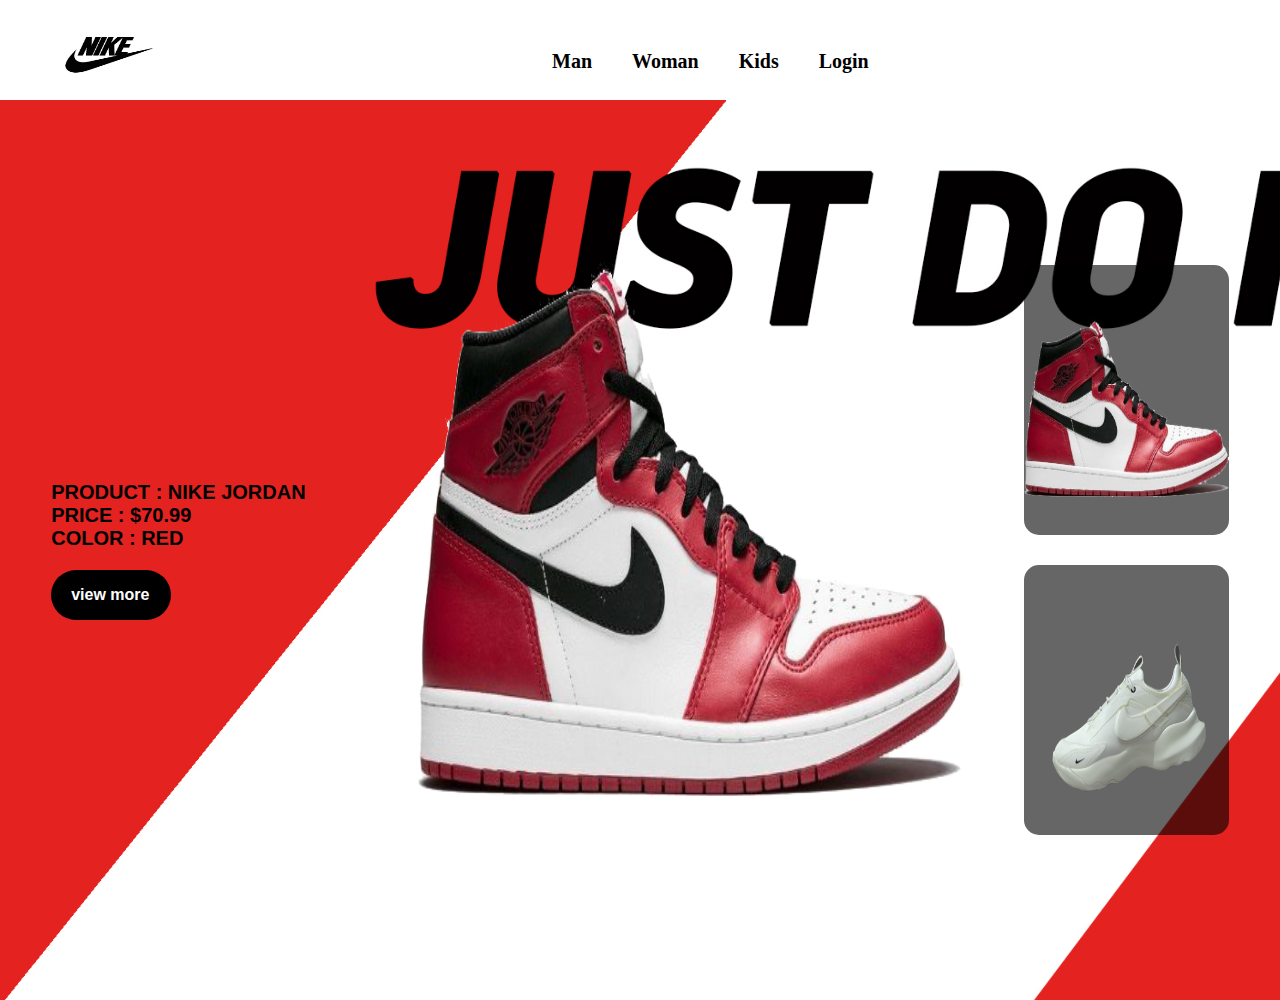
==== nike/index.html @ 4538f9ae "0522" ====
<!DOCTYPE html>
<html lang="ko">
<head>
    <meta charset="UTF-8">
    <meta name="viewport" content="width=device-width, initial-scale=1.0">
    <title>nike</title>
    <link rel="stylesheet" href="./css/style1.css">
  
   <script src="./js/jquery-3.7.1.js"></script>
</head>
<body>

        <header>
            <div class="hwrap">
                <div class="logo">
                    <a href="#">
                        <img src="./img/Nike - PEGATINAS.jpg">
                    </a>
                </div><!--logo-->
                <div class="allbutton">
                
                    <a href="#"><span></span></a> 
                    <a href="#"><span></span></a>
                    <a href="#"><span></span></a>
                </div><!--allbutton-->
                <ul class="gnb">
                    <a href="#"><li>Man</li></a>
                    <a href="#"><li>Woman</li></a>
                    <a href="#"><li>Kids</li></a>
                    <a href="#"><li>Login</li></a>
                </ul>

            </div><!--hwrap-->
        </header><!--header-->
        
        <div class="wrap">
      
            <div class="main">
                <div class="text">
                <p class="product">                  
                      PRODUCT : NIKE JORDAN<br>
                      PRICE : $70.99<br>
                      COLOR : RED             
                </p>
                <div class="viewbox">
                <div class="view red" >
                    <a href="./sub1/index.html" >view more</a></div>
                   <div class="view white">
                    <a href="./sub2/index.html">view more</a></div> 
                </div>
                </div><!--text-->
                <div class="cimg">                  
                        <img src="./img/red.png" class="img1"> 
                        <img src="./img/white.png" class="img2">                  
                </div><!--cimg-->          

             
                    
                
            </div><!--main-->
      

        <div class="content">
          
 
            <div class="redshoes" class="on">
                <img src="./img/red.png" >
                <p class="b_notice">
                    PRODUCT : NIKE  JORDAN<br>
                    PRICE : $70.99<br>
                    COLOR :RED  
                </p>
            </div>
            <div class="blueshoes">
                <p class="g_notice">
                    PRODUCT : NIKE  JORDAN<br>
                    PRICE : $70.99<br>
                    COLOR :WHITE
                </p>
                <img src="./img/white.png">
                
            </div>
        </div><!--content-->
   
    </div><!--wrap-->
    <script>
        $(".content>div").on("click",function(){
            $(this).addClass("on").siblings().removeClass("on")
    
            let i=$(this).index(0)
            console.log(i)
         $(".cimg").children("img").eq(i).show()
        .siblings().hide()
        $("view red").children("a").hide()
      


        $(".viewbox").children(".view").eq(i).show()
        .siblings().hide()
        
        })


      
    
        



       
    </script>
</body>
</html>
---- nike/css/style1.css ----
@charset "utf-8";
*{
    margin: 0;
    padding: 0;
}
a{
    text-decoration: none;
    color: inherit;
}
ul{
    list-style: none;
}
/*************mobile***************/

header{
    width: 100%;
    height: 70px;

}

.hwrap{
    width: 100%;
    height: 100%;
    position: relative;
    z-index: 1;
}
.hwrap .logo{
    width:90px;
    height: 70px;
    position: absolute;
    left: 5%;
    top:2%;
}
.hwrap .logo img{
    width:90px;
    height: 70px;
   
}
.hwrap .allbutton{
    width: 50px;
    height: 30px;
    position: absolute;
    right: 10px;
    top: 25px;

}
.hwrap .allbutton span{
    background-color: black;
    display: block;
    width: 50px;
    height: 3px;
    margin-bottom: 5px;
   
  
    
}
.gnb{
    display: none;
}
.wrap{
    width: 100%;
    height: 100;


}
.main{
    width: 100%;
    height: 100%;
    display: flex;
    flex-direction: row-reverse;
 
    position: relative;
}
.text{

    
    width: 40vw;
    
    display: flex;
    flex-direction: column;
    justify-content: center;
    padding-left: 5%;
    box-sizing: border-box;


    font-weight: bold;
    font-size: 20px;
    font-family: "Inter", sans-serif;
}
.view{
    width: 120px;
    height:50px;
    background-color: #000;
    border-radius: 30px;
    margin-top: 20px;
 
   
}
.red{
    color: #fff;
}
.view a{
    font-size: 16px;
    width: 120px;
    height:50px;
   line-height: 50px;
    margin-left: 20px;
}
.white{
    width: 120px;
    height:50px;
    background-color: #eee8cc;
    border-radius: 30px;
    margin-top: 20px;
    display: none;
   
   
}
.white>a{
    color: #000;
}
.cimg{
  width: 60vw;
  height: 45vh;
  background-color: transparent;
}
.cimg img{
    width: 90%;
    height: 100%;
   
}
.img2{
    display: none;
}
.content{
    width: 100%;
    height: 100%;
    background-image: url(../img/ddddredbgc.svg);
    background-repeat: no-repeat;
    background-size:cover;
    background-position: right top;
   
 

    
}
.redshoes{
    width: 100%;
    height:100%;
    display: flex;
    justify-content: space-between;
    align-items: center;
  
 padding: 5%;
 box-sizing: border-box;
  font-weight: bold;
  font-size: 16px;
  font-family: "Inter", sans-serif;
   

}
.redshoes>img{
    width: 50%;
    height:70%;
    border-radius: 15px;
    background-color: rgba(0, 0, 0, 0.6);
}

.blueshoes{
  
    width:100%;
    height: 100%;
    display: flex;
    justify-content: space-between;
    align-items: center;
    padding: 5%;
    box-sizing: border-box;

    font-weight: bold;
    font-size: 16px;
    font-family: "Inter", sans-serif;

}

.blueshoes>img{
    width: 50%;
    height: 100%;
    border-radius: 15px;
 
    background-color: rgba(0, 0, 0, 0.6);
   

}
/*******************pc*********************/
@media all and (min-width:1200px){

header{
    width: 100%;
    height: 100px;
    position: relative;
   
}
.hwrap{
    width: 100%;
    height: 100%;
  
}
.hwrap .logo{
    top: 20px;
}
.allbutton{
    display: none;
}
.gnb{
    display: flex;
     width: 400px;
     height:20px;
     position: absolute;
     left:40%;
     top: 50%;

     
    
     
    }
    .hwrap .gnb li{
     
      margin-left:40px;
      font-size: 20px;
      font-weight:bold;
     }
     .wrap{
        width: 100%;
        height:100vh;
       
        display: flex;
        background-image: url(../img/PC\ BGC.jpg);
        background-repeat: no-repeat;
        background-size: cover; 
         background-position: left top;
     }
.main{
    width: 80%;
    height: 100%;
    flex-direction: row;

   
}
.view {
    width: 120px;
    height:50px;
    background-color: #000;
    border-radius: 30px;
    margin-top: 20px;
 
 
   
}
.red{
    color: #fff;
}
.white{
    width: 120px;
    height:50px;
    background-color: #eee8cc;
    border-radius: 30px;
    margin-top: 20px;
    display: none;
   
   
}
.white>a{
    color: #000;
}



.cimg{
    width: 60vw;
    height: 90vh;
}
.cimg .img2{

    
}

.content{
 width: 20%;
 height: 100%;
    display: flex;
    flex-direction: column;
    justify-content: center;
 
 background-image: none;
 
}
.content p{
 display: none;
}
 .redshoes{
   width: 80%;
   height: 30vh;
   border-radius: 15px;
   padding: 0;
   flex-direction: column;
   justify-content: center;



   
}
.redshoes>img{width: 100%;
    height: 30vh;
}
 .blueshoes{
    width:  80%;
    height: 30vh;
    border-radius: 15px;
    padding: 0;
    margin-top: 30px;

 
}
 .blueshoes>img{
    width: 100%;
    height: 30vh;
}
.content>div.on{
    box-shadow: 5px 5px 6px rgba(0, 0, 0,0.5);
}

















}/***pc 끝***/
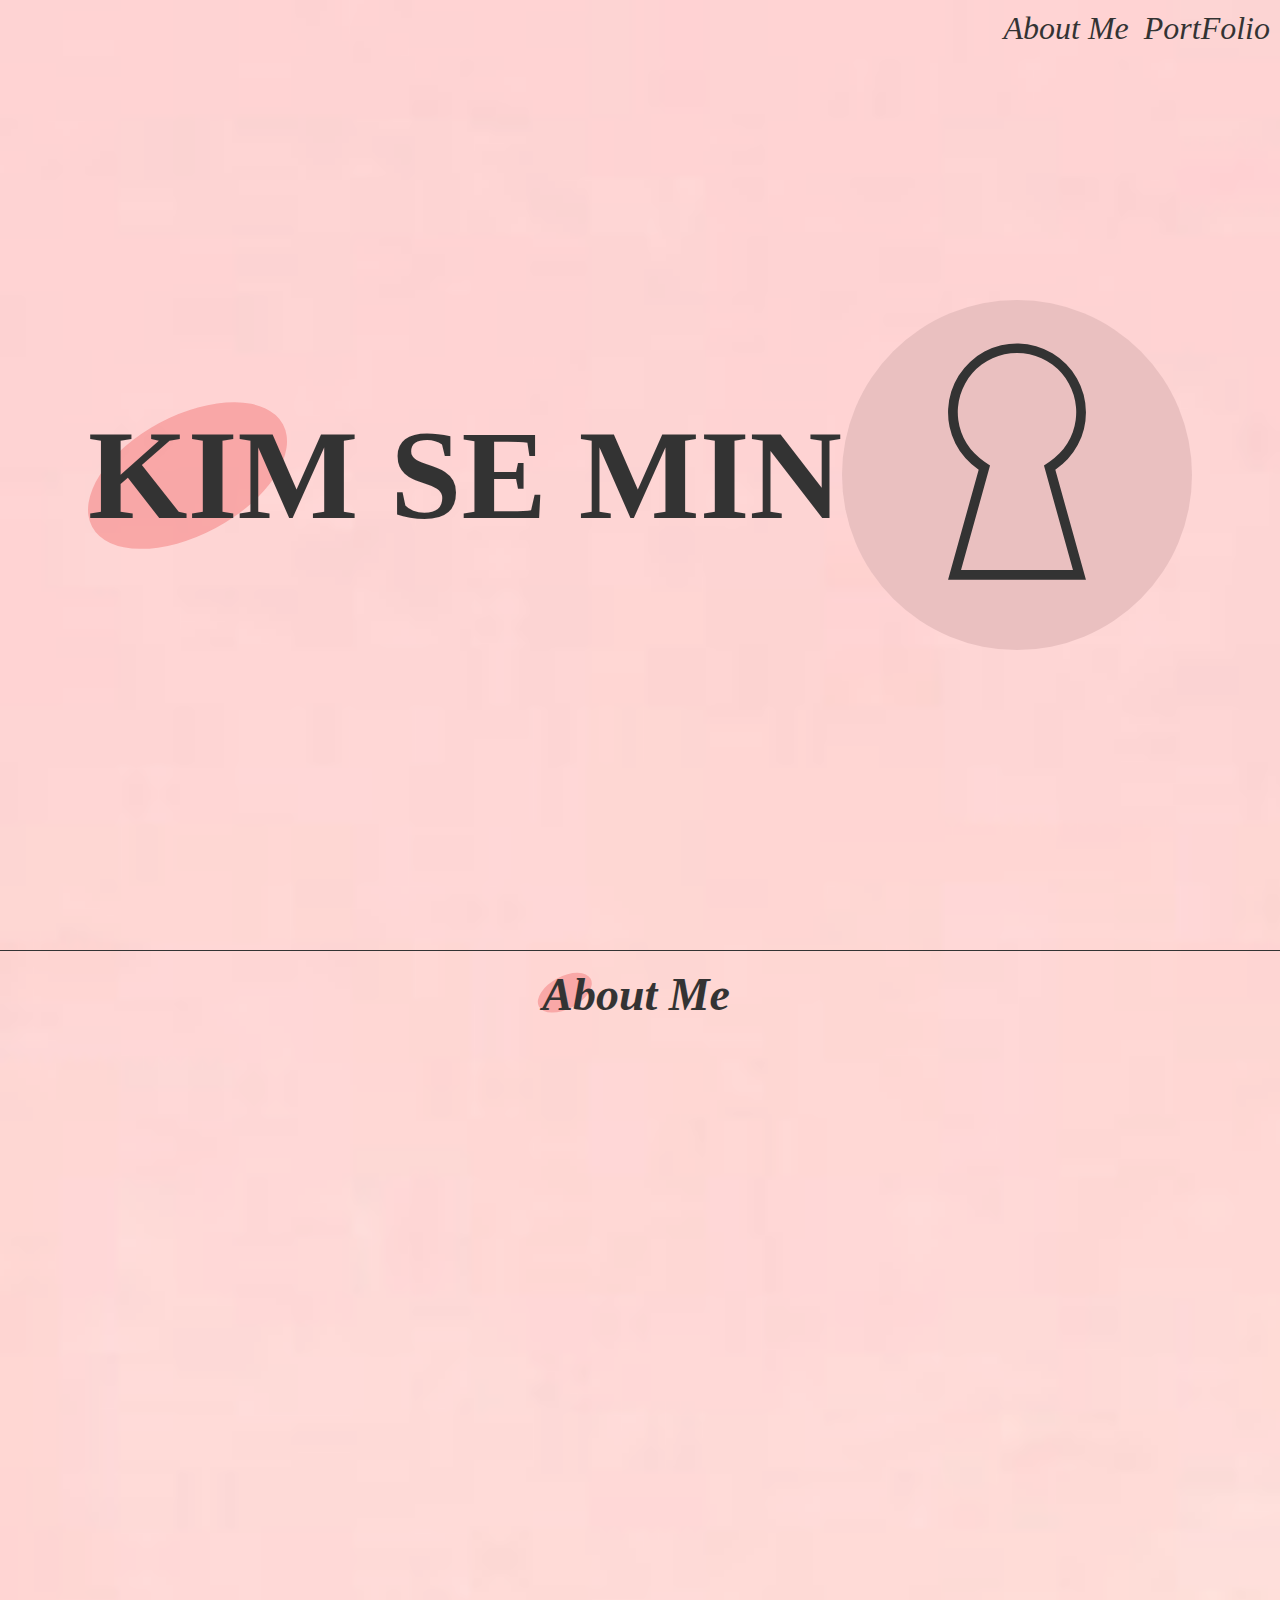
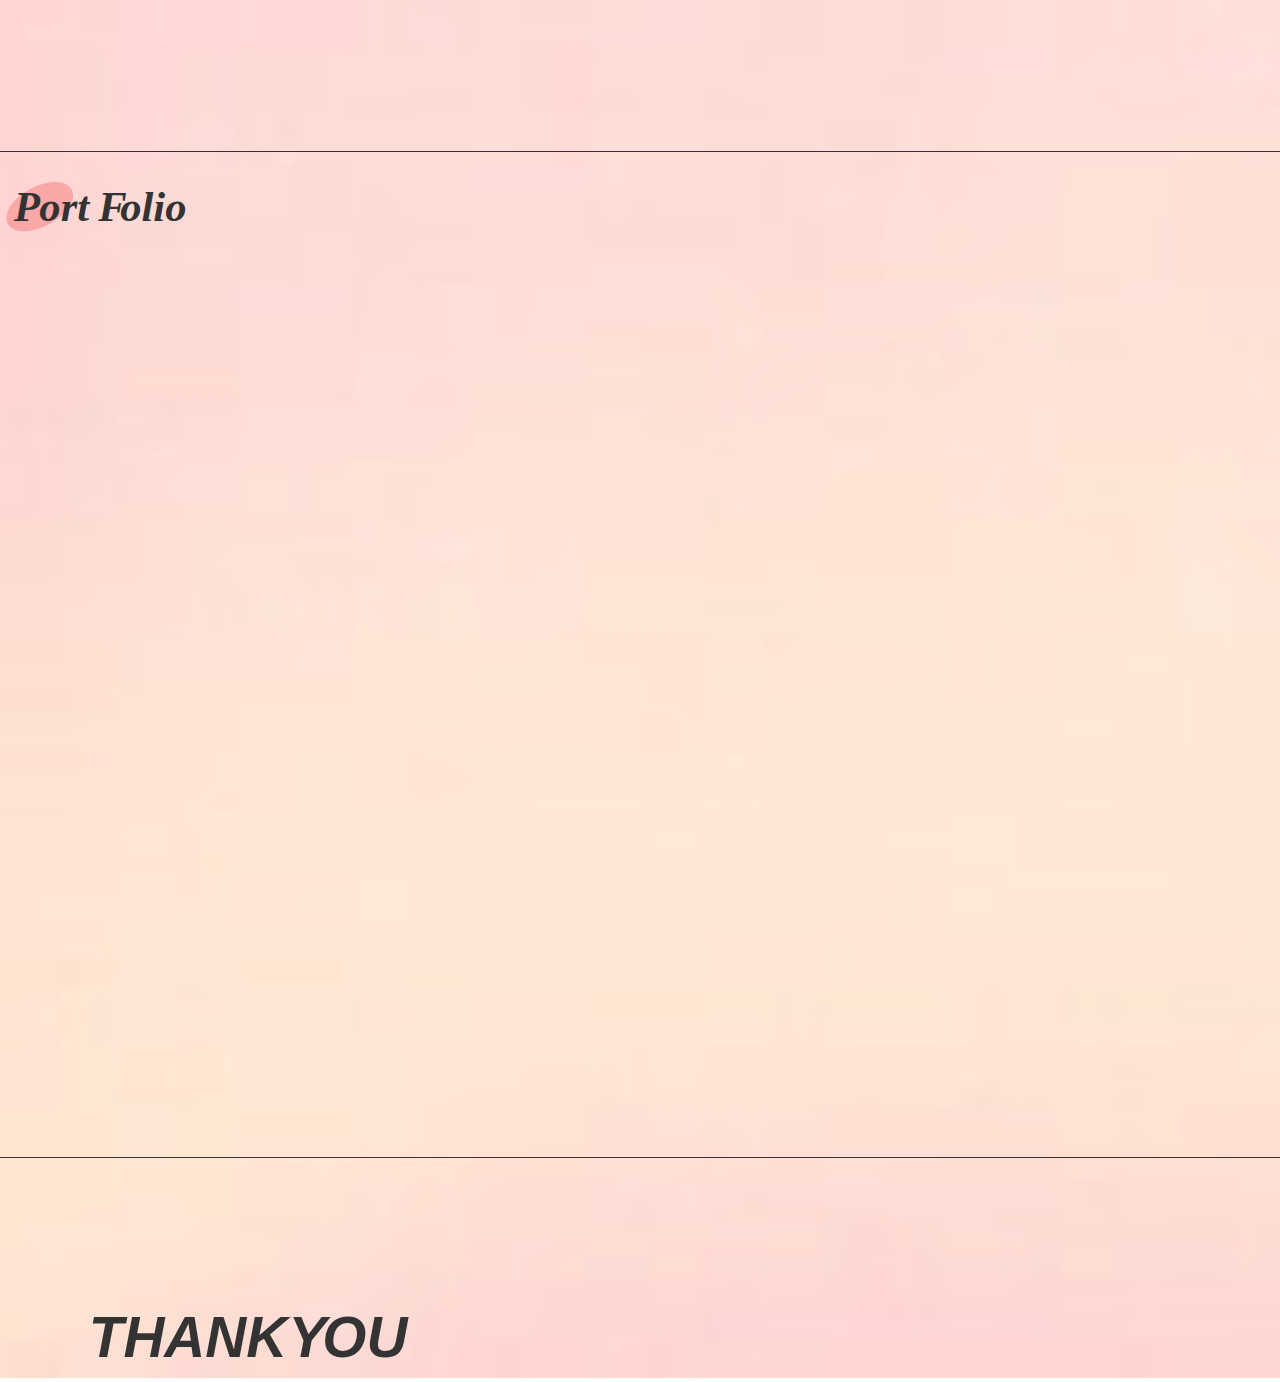
==== commit af04e3f3: "11" ====
--- a/nike/index.html
+++ b/nike/index.html
@@ -3,111 +3,169 @@
 <head>
     <meta charset="UTF-8">
     <meta name="viewport" content="width=device-width, initial-scale=1.0">
-    <title>nike</title>
-    <link rel="stylesheet" href="./css/style1.css">
-  
-   <script src="./js/jquery-3.7.1.js"></script>
+    <link rel="stylesheet" href="./css/style.css">
+    <link rel="stylesheet" href="./css/aos.css">
+    <title>김세민-포트폴리오</title>
+    <script src="./js/aos.js"></script>
 </head>
 <body>
+    <div id="wrap">
+        <div class="main">
+           <ul class="util">
+            <li><a href="#">About Me</li></a>
+            <li><a href="#">PortFolio</li></a>
+           </ul>
+           <div class="profile" >
+            <h1 class="name">KIM SE MIN</h1>
+            <figure class="eclipse">
+                <img src="./img/profile.svg">
+            </figure><!--eclipse-->
+           </div>
+        </div><!--main-->
+        
+        <div class="contents">
+            <div class="abouttit">
+            <img src="./img/aboutme.svg">
+        </div><!--abouttit-->
+        <div class="aboutsection">
+        <div class="cs">
+        <div class="consection"  >
+            <div class="contit"data-aos="fade-down" data-aos-duration="3000">
+                <img src="./img/contact.svg">
+            </div><!--contit-->
 
-        <header>
-            <div class="hwrap">
-                <div class="logo">
-                    <a href="#">
-                        <img src="./img/Nike - PEGATINAS.jpg">
-                    </a>
-                </div><!--logo-->
-                <div class="allbutton">
+            <div class="contact" data-aos="fade-down" data-aos-duration="3000" >
+
+                <p><span class="name2 ">김세민</span><span>1998.07.19</span></p>
+                         <p class="mail">tpals719@naver.com</p>
+        </div><!--contact-->
+    </div><!--consection-->
+        
+            <div class="sksection" data-aos="fade-down" data-aos-duration="2000">
+            <div class="skill">
+                <img src="./img/skill.svg">
+            </div><!--skill-->
+            <div class="skill_icon">
+                <div class="icon1">
+              <div class="icon"><img src="./img/ps.svg"></div>
+              <div class="icon"><img src="./img/ai.svg"></div>
+              <div class="icon"><img src="./img/figma.svg"></div>
+              <div class="icon"><img src="./img/blender.svg"></div>
+            </div><!--icon1-->
+            <div class="icon2">
+              <div class="icon"><img src="./img/html.svg"></div>
+              <div class="icon"><img src="./img/css.svg"></div>
+              <div class="icon"><img src="./img/js.svg"></div>
+              <div class="icon"><img src="./img/three js.svg"></div>
+            </div><!--icon2-->
+            </div><!--skill_icon-->
+        </div><!--sksection-->
+    </div><!--cs-->
+             <div class="ec">
+        <div class="edusection"  data-aos="fade-down" data-aos-duration="3000">
+            <div class="education">
+                <img src="./img/education.svg">
                 
-                    <a href="#"><span></span></a> 
-                    <a href="#"><span></span></a>
-                    <a href="#"><span></span></a>
-                </div><!--allbutton-->
-                <ul class="gnb">
-                    <a href="#"><li>Man</li></a>
-                    <a href="#"><li>Woman</li></a>
-                    <a href="#"><li>Kids</li></a>
-                    <a href="#"><li>Login</li></a>
-                </ul>
+            </div><!--education-->
+            <div class="education_p">
+                <p>부산 성모 여자 고등학교 졸업</p>
+                <p>부산 경남 정보 대학교 졸업</p>
+            </div><!--education_p-->
+        </div><!--edusection-->
+            
+           <div class="cersection"  data-aos="fade-down" data-aos-duration="3000">
+            <div class="cerificate">
+                <img src="./img/cerificate.svg">
+            </div><!--cerificate-->
+            <div class="cerificate_p">
+                <p>전산회계 2급</p>
+            </div><!--cerificate_p-->
+        </div><!--cersection-->
+    </div><!--ec-->
+</div><!--aboutsection-->
+        </div><!--contents-->
+        <div class="border"></div>
 
-            </div><!--hwrap-->
-        </header><!--header-->
-        
-        <div class="wrap">
-      
-            <div class="main">
-                <div class="text">
-                <p class="product">                  
-                      PRODUCT : NIKE JORDAN<br>
-                      PRICE : $70.99<br>
-                      COLOR : RED             
-                </p>
-                <div class="viewbox">
-                <div class="view red" >
-                    <a href="./sub1/index.html" >view more</a></div>
-                   <div class="view white">
-                    <a href="./sub2/index.html">view more</a></div> 
-                </div>
-                </div><!--text-->
-                <div class="cimg">                  
-                        <img src="./img/red.png" class="img1"> 
-                        <img src="./img/white.png" class="img2">                  
-                </div><!--cimg-->          
+        <div class="pf">
+            <img src="./img/portfolio.svg">
+        </div><!--pf-->
+        <div class="pf_contents">
+            <div class="pf_1" >
+            <div class="nike" data-aos="flip-left" data-aos-duration="3000">
+                <div class="niketit"  data-aos="fade-right" data-aos-duration="3000">
+                <img src="./img/nike jordan.svg">
+            </div><!--nikeimg-->
+            <div class="nikeimg po" data-aos="fade-right" data-aos-duration="3000" >
+        <a href="./nike/index.html"><img src="./img/nike.svg"></a>
+            </div>
+            <div class="niketxt potxt" data-aos="fade-right" data-aos-duration="3000">
+                <p><span>작업기간:</span>2024.03~</p><br>
+                <p><span>기여도:</span>100%(1인)</p><br>
+                <p><span>컨셉:</span>나이키 조던만의 강렬한 색상과 느낌으로<br>
+                 웹을 구성했다.</p><br>
+            </div>
+            </div><!--nike-->
 
-             
-                    
-                
-            </div><!--main-->
-      
+            <div class="jw" data-aos="fade-right" data-aos-duration="3000">
+                <div class="jwtit">
+                <img src="./img/JW Pharmaceutical.svg"></a>
+            </div><!--nikeimg-->
+            <div class="jwimg po"  data-aos="fade-right" data-aos-duration="3000">
+                <a href="./jw/index.html"><img src="./img/jw svg.svg"></a>
+            </div>
+            <div class="jwtxt potxt"  data-aos="fade-right" data-aos-duration="3000">
+                <p><span>작업기간:</span>2024.04~</p><br>
+                <p><span>기여도:</span>100%(1인)</p><br>
+                <p><span>컨셉:</span>제약회사의 이미지에 맞게<br>
+                깔끔하고 심플한 디자인과 색생으로 웹을 구성했다.</p><br>
+            </div>
+            </div><!--jw-->
+        </div><!--pf1-->
+            <div class="pf_2">
+            <div class="lv"  data-aos="fade-left" data-aos-duration="3000">
+                <div class="lvtit">
+                <img src="./img/Louis Vuitton.svg">
+            </div><!--nikeimg-->
+            <div class="lv po" data-aos="fade-left" data-aos-duration="3000">
+                <a href="./lv/index.html"><img src="./lv/img/lv img.jpg"></a>
+            </div>
+            <div class="lv potxt" data-aos="fade-left" data-aos-duration="3000">
+                <p><span>작업기간:</span>2024.01~</p><br>
+                <p><span>기여도:</span>100%(1인)</p><br>
+                <p><span>컨셉:</span>고급스러운 이미지에 걸맞게<br>
+                    고유한 색상을 유지하며 남녀노소 누구나 눈길을 끌 수 잇는<br>
+                    디자인으로 구성했다.</p><br>
+            </div>
+            </div><!--Louis Vuitton-->
 
-        <div class="content">
-          
- 
-            <div class="redshoes" class="on">
-                <img src="./img/red.png" >
-                <p class="b_notice">
-                    PRODUCT : NIKE  JORDAN<br>
-                    PRICE : $70.99<br>
-                    COLOR :RED  
-                </p>
+            <div class="blender"  data-aos="flip-right" data-aos-duration="3000">
+                <div class="blendertit " data-aos="fade-left" data-aos-duration="3000">
+                <img src="./img/blender txt.svg">
+            </div><!--nikeimg-->
+            <div class="blender po" data-aos="fade-left" data-aos-duration="3000">
+       <a href="./blender/img/블렌더 목업.PNG"><img src="./blender/img/국민은행.jpg"></a>
             </div>
-            <div class="blueshoes">
-                <p class="g_notice">
-                    PRODUCT : NIKE  JORDAN<br>
-                    PRICE : $70.99<br>
-                    COLOR :WHITE
-                </p>
-                <img src="./img/white.png">
-                
+            <div class="blender potxt">
+                <p><span>작업기간:</span>2024.05~</p><br>
+                <p><span>기여도:</span>100%(1인)</p><br>
+                <p><span>컨셉:</span>은행 사이트의 배너를<br>
+                    블렌더 3d로 디자인해서 구성했다.  </p>
             </div>
-        </div><!--content-->
-   
-    </div><!--wrap-->
-    <script>
-        $(".content>div").on("click",function(){
-            $(this).addClass("on").siblings().removeClass("on")
-    
-            let i=$(this).index(0)
-            console.log(i)
-         $(".cimg").children("img").eq(i).show()
-        .siblings().hide()
-        $("view red").children("a").hide()
-      
+            </div><!--Louis Vuitton-->
+        </div><!--pf2-->
+
+        </div><!--pf_contents-->
+
+        <div class="border2"></div>
 
 
-        $(".viewbox").children(".view").eq(i).show()
-        .siblings().hide()
-        
-        })
+        <div class="finish">
+            <img src="./img/THANK YOU.svg">
+        </div>
 
-
-      
-    
-        
-
-
-
-       
-    </script>
+      </div><!--wrap-->
+      <script>
+          AOS.init();
+      </script>
 </body>
 </html>--- a/nike/css/style.css
+++ b/nike/css/style.css
@@ -0,0 +1,616 @@
+@charset "utf-8";
+*{
+    margin: 0;
+    padding: 0;
+}
+a{
+    text-decoration: none;
+    color: inherit;
+}
+ul{
+    list-style: none;
+}
+
+/*****mobile****/
+#wrap{
+    width: 100%;
+    height: auto;
+background-image: url(../img/bgc.jpg);
+    position: relative;
+    background-repeat: no-repeat;
+    background-size: cover;
+    opacity:80%;
+}
+.main{
+    width: 100%;
+    height: 300px;
+    border-bottom: 1px solid#000;
+    
+}
+.util{
+    display: flex;
+    position: absolute;
+    top: 10px;
+    right: 10px;
+    font-size: 1rem;
+    font-family: serif;
+    font-style: italic;
+}
+.util li{
+   margin-left: 15px;
+   
+}
+.profile{
+    width: 100%;
+    height: 300px;
+    display: flex;
+    align-items: center;
+  justify-content: center;
+   
+
+ 
+}
+.name{
+    font-size: 3rem;
+    font-family: serif;
+    font-weight: bold;
+ 
+    background-image: url(../img/eclipse.svg);
+    background-repeat: no-repeat;
+    background-size: contain;
+   
+ 
+}
+.eclipse{
+    width: 150px;
+    height: 150px;
+}
+.contents{
+    width: 100%;
+    height: 100%;
+     
+
+
+}
+.abouttit{
+    width: 150px;
+    height: 30px;margin-top: 30px;
+}
+.abouttit img{
+   width: 100%;
+   height: 100%;
+}
+.contit{
+ width: 120px;
+ height: 30px;
+margin:20px auto;
+
+}
+.contit img{
+    width: 100%;
+    height: 100%;
+}
+
+.contact{
+    width: 100%;
+    height: 100%;
+   flex-direction: column;
+    font-size: 1rem;
+    font-weight: bold;
+    position: relative;
+text-align: center;
+ 
+}
+.name2{
+    font-size: 1.6rem;
+}
+ .mail{
+text-align: center;
+ }
+.skill{ width: 120px;
+height: 30px;
+margin:30px auto;
+}
+.skill img{
+    width: 100%;
+    height: 100%;
+}
+
+/****아이콘*******/
+.skill_icon{
+  
+    width:80%;
+    height:80%;
+   
+  margin: 0 auto;
+ 
+
+    
+}
+.skill_icon .icon{
+    width:31%;
+    height:31%;
+ 
+   margin: 10px;
+         
+  
+      
+}
+
+.skill_icon .icon img{
+
+    
+  width: 80%;
+  height: 80%;
+
+ 
+}
+.skill_icon .icon1{
+    width: 100%;
+    height: 100%;
+    display: flex;
+    flex-wrap: wrap;
+    justify-content:center;
+}
+.skill_icon .icon2 {
+    width:100%; 
+    height: 100%;
+    display: flex;
+    flex-wrap: wrap;
+    
+    
+    justify-content: center;
+    
+   
+}
+
+.education{
+    width: 130px;
+    height: 40px;
+    margin:30px auto;
+   
+}
+.education img{
+width: 100%;
+height: 100%;
+   
+}
+.education_p{
+    text-align: center;
+    font-size: 1rem;
+ line-height: 40px;
+    font-weight: bold;
+
+}
+.cerificate{
+    width: 110px;
+    height: 25px;
+    margin:30px auto;
+  
+}
+.cerificate_p p{
+    text-align: center;
+    font-size: 1rem;
+
+    font-weight: bold;
+  
+    
+    
+
+}
+.border{
+    border-bottom: 1px solid#000;
+    margin-top: 30px;
+}
+.pf{
+
+    margin-top: 30px;
+     width: 200px;
+     height: 50px;
+
+   
+}
+
+.pf img{
+    width: 100%;
+    height: 100%;
+}
+.pf_contents{
+    width: 100%;
+    height: 100%;
+}
+.nike{
+    width: 100%;
+    height: 100%;
+}
+.niketit{
+    width: 100px;
+    height: 20px;
+   margin: 0 auto;
+
+}
+.po {
+    width:45vw;
+    height: 18vh;
+    border-radius: 15px;
+    overflow: hidden;
+
+    margin: 20px auto;
+    
+  
+}
+
+.po img{
+    object-fit: cover;
+}
+
+.potxt{
+    text-align: center;
+    font-size: 1rem;
+   
+   font-weight: bold;
+    
+}
+/***********/
+.jw{
+    width: 100%;
+    height: 100%;
+}
+.jwtit {
+    width: 130px;
+    height: 30px;
+   margin: 10px auto;
+
+}
+.lvtit {
+    width: 120px;
+    height: 30px;
+    margin: 10px auto;
+
+}
+.blendertit{
+    width: 100px;
+    height: 30px;
+    margin: 10px auto;
+
+}
+.blendertit img{
+    width: 100%;
+    height: 100%;
+}
+.border2{
+    border-bottom: 1px solid#000;
+}
+
+.finish{
+    width: 300px;
+    height: 60px;
+    margin-top: 150px;
+    margin-right: 0;
+    
+}
+.finish img{
+    width: 110%;
+    height: 100%;
+}
+
+
+/***************tablet******************/
+@media all and (min-width:768px){
+
+
+    .main{
+        width: 100%;
+        height: 500px;
+        border-bottom: 1px solid#000;
+        
+    }
+    .util{
+        font-size: 1.5em;
+    }
+    .profile{
+        width: 100%;
+        height: 500px;
+        display: flex;
+        align-items: center;
+      justify-content: center;
+       
+    
+     
+    }
+    .name{
+        font-size: 4rem;
+        font-family: serif;
+        font-weight: bold;
+     
+        background-image: url(../img/eclipse.svg);
+        background-repeat: no-repeat;
+        background-size: contain;
+       
+     
+    }
+    .eclipse{
+        width: 200px;
+        height: 200px;
+    }
+    .contents{
+        width: 100%;
+        height: 100%;
+         
+    
+    }    
+    .abouttit{
+        width:270px;
+        height: 50px;margin-top: 40px;
+    }
+    .abouttit img{
+        width: 100%;
+        height: 100%;
+    
+      
+     }
+    .contit{
+        width: 200px;
+        height: 40px;
+       margin:30px auto;
+       
+       }
+       .contit img{
+           width: 100%;
+           height: 100%;
+       }
+       .contact{
+        width: 100%;
+        height: 100%;
+       flex-direction: column;
+        font-size: 1.5rem;
+        font-weight: bold;
+        position: relative;
+    text-align: center;
+     
+    }
+    .name2{
+        font-size: 2rem;
+    }
+    .skill{ width: 150px;
+        height: 50px;
+       margin:50px auto;
+        }
+        .sksection{
+            margin: 0 auto;
+        }
+        .skill_icon{
+            display: flex;
+            width:80%;
+            height:80%;
+            flex-wrap: wrap;
+           
+        }
+          .skill_icon .icon{
+            width:13%;
+            height:13%;
+            
+            
+          }
+          .skill_icon .icon img{
+
+    
+        width: 100%;
+        height: 100%;
+           
+          }
+          .skill_icon .icon1{
+            justify-content: center;
+          }
+          .skill_icon .icon12{
+            justify-content: center;
+          }
+   
+  
+       
+       
+        .education{
+            width: 150px;
+            height: 50px;
+           margin:30px auto;
+           
+        }
+        .po {
+            width:35vw;
+            height: 21vh;
+            border-radius: 15px;
+            overflow: hidden;
+        
+            margin: 20px auto;
+   
+        }
+        .po img{
+            object-fit: cover;
+            width: 100%;
+            height: 100%;
+        }
+
+
+
+
+
+    }
+
+
+
+        /************pc**********/
+        @media all and (min-width:1200px){
+            #wrap{
+                width: 100%;
+                height: 100%;
+                background-image: url(../img/bgc.jpg);
+                position: relative;
+                background-repeat: no-repeat;
+                background-size: cover;
+                opacity:80%;
+            }
+            
+            .main{
+                width: 100%;
+                height: 950px;
+                border-bottom: 1px solid#000;
+                position: relative;
+                
+            }
+            .util{
+                font-size: 2em;
+            }
+            .profile{
+               
+                width: 100%;
+                height: 650px;
+                display: flex;
+               position: absolute;
+               top: 50%;
+                left: 50%;
+                transform: translate(-50%,-50%);
+                            
+            }
+            .name{
+                font-size: 8rem;
+                font-family: serif;
+                font-weight:bold;
+             
+                background-image: url(../img/eclipse.svg);
+                background-repeat: no-repeat;
+                background-size: contain;
+               
+             
+            }
+            .eclipse{
+                width: 350px;
+                height: 350px;
+            }
+            .contents{
+                width: 100%;
+                height: 750px;
+                position: relative;
+            }
+            .abouttit{
+                width: 50vw;
+                height: 50px;
+                margin: 20px auto;
+            }
+        
+            .abouttit img{
+                width: 100%;
+                height: 100%;
+             }
+             .aboutsection{
+                width: 100%;
+                height: 950px;
+                display: flex;
+                margin: 100px auto;
+              
+            }
+            .cs{
+                width: 50%;
+                height: 100%;
+                
+            }
+            .ec{
+                width: 50%;
+                height: 100%;
+            }
+            .skill{
+                width: 200px;
+                height: 40px;
+            }
+            .skill img{
+                width: 100%;
+                height: 100%;
+            }
+            .skill_icon{
+                width: 45%;
+                height: 45%;
+                display: flex;
+            }
+      
+            .skill_icon img{
+                width: 100%;
+                height: 100%;
+            }
+
+            .skill_icon .icon1{
+                justify-content: center;
+            }
+            .skill_icon .icon2{
+                justify-content: center;
+            }
+            .pf_contents{
+                display: flex;
+                flex-wrap: wrap;
+            }
+            .pf_1{
+                width: 50%;
+                height: 100%;
+                margin-top: 20px;
+            }
+            .pf_2{
+                width: 50%;
+                height: 100%;
+            }
+            .jwtit{
+                width: 230px;
+                height: 30px;
+            }
+
+            .po {
+                width:30vw;
+                height: 27vh;
+                border-radius: 15px;
+                overflow: hidden;
+            
+                margin: 20px auto;
+            
+              
+            }
+            .po img{
+                width: 100%;
+                height: 100%;
+                object-fit: cover;
+            }
+            .finish{
+                width: 500px;
+                height: 70px;
+                margin-top: 150px;
+                margin-right: 0;
+                
+            }
+            .finish img{
+                width: 100%;
+                height: 100%;
+            }
+
+
+
+
+
+
+
+    }
+
+
+
+
+
+
+
+
+
+
+
+
+
+
+
+
+
+
+
+/*태블릿 끝*/
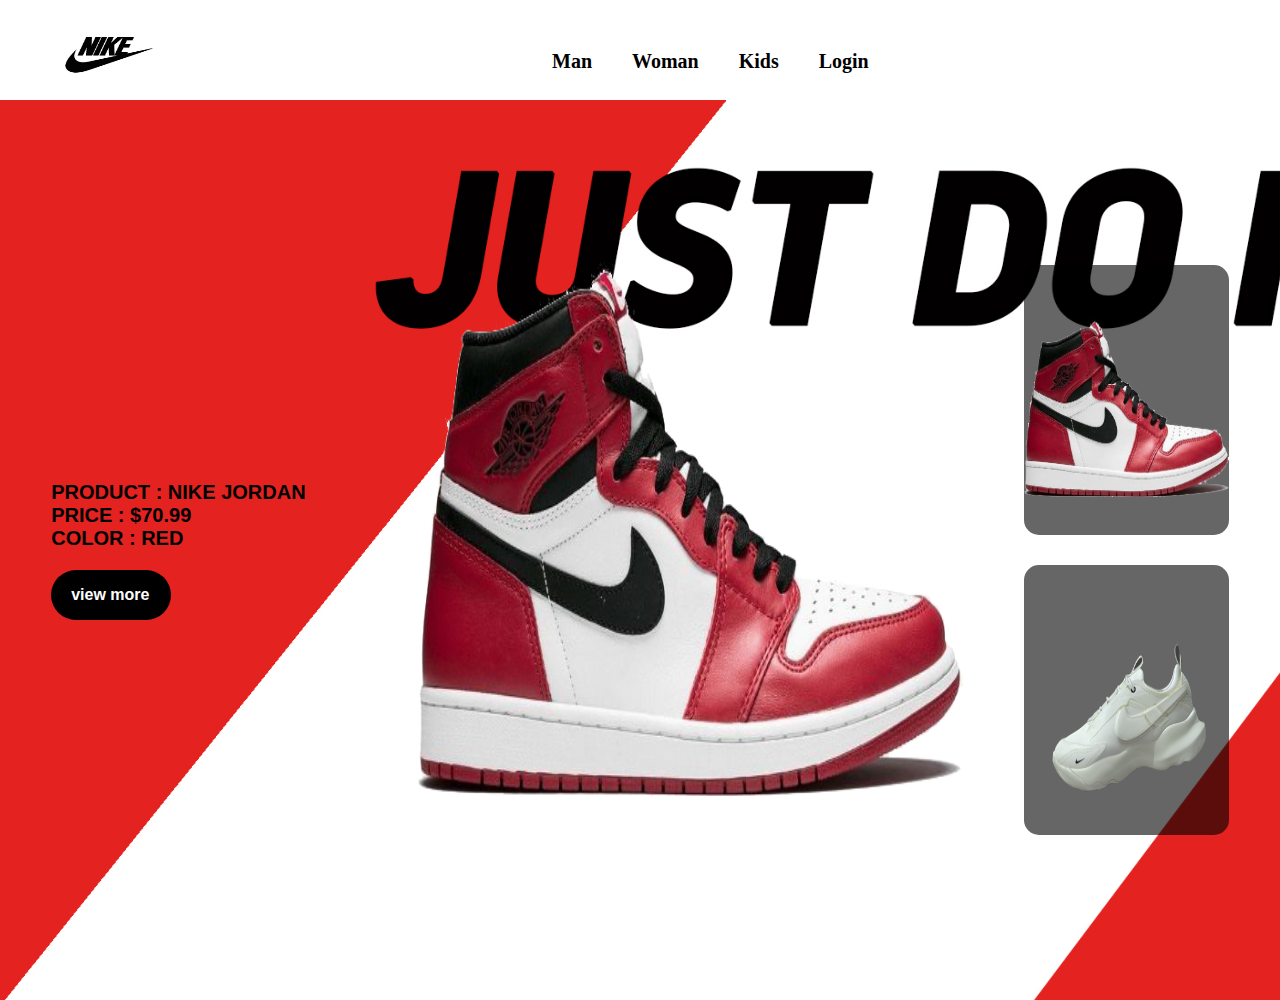
==== commit 4a736c85: "1" ====
--- a/nike/index.html
+++ b/nike/index.html
@@ -3,169 +3,111 @@
 <head>
     <meta charset="UTF-8">
     <meta name="viewport" content="width=device-width, initial-scale=1.0">
-    <link rel="stylesheet" href="./css/style.css">
-    <link rel="stylesheet" href="./css/aos.css">
-    <title>김세민-포트폴리오</title>
-    <script src="./js/aos.js"></script>
+    <title>nike</title>
+    <link rel="stylesheet" href="./css/style1.css">
+  
+   <script src="./js/jquery-3.7.1.js"></script>
 </head>
 <body>
-    <div id="wrap">
-        <div class="main">
-           <ul class="util">
-            <li><a href="#">About Me</li></a>
-            <li><a href="#">PortFolio</li></a>
-           </ul>
-           <div class="profile" >
-            <h1 class="name">KIM SE MIN</h1>
-            <figure class="eclipse">
-                <img src="./img/profile.svg">
-            </figure><!--eclipse-->
-           </div>
-        </div><!--main-->
+
+        <header>
+            <div class="hwrap">
+                <div class="logo">
+                    <a href="#">
+                        <img src="./img/Nike - PEGATINAS.jpg">
+                    </a>
+                </div><!--logo-->
+                <div class="allbutton">
+                
+                    <a href="#"><span></span></a> 
+                    <a href="#"><span></span></a>
+                    <a href="#"><span></span></a>
+                </div><!--allbutton-->
+                <ul class="gnb">
+                    <a href="#"><li>Man</li></a>
+                    <a href="#"><li>Woman</li></a>
+                    <a href="#"><li>Kids</li></a>
+                    <a href="#"><li>Login</li></a>
+                </ul>
+
+            </div><!--hwrap-->
+        </header><!--header-->
         
-        <div class="contents">
-            <div class="abouttit">
-            <img src="./img/aboutme.svg">
-        </div><!--abouttit-->
-        <div class="aboutsection">
-        <div class="cs">
-        <div class="consection"  >
-            <div class="contit"data-aos="fade-down" data-aos-duration="3000">
-                <img src="./img/contact.svg">
-            </div><!--contit-->
+        <div class="wrap">
+      
+            <div class="main">
+                <div class="text">
+                <p class="product">                  
+                      PRODUCT : NIKE JORDAN<br>
+                      PRICE : $70.99<br>
+                      COLOR : RED             
+                </p>
+                <div class="viewbox">
+                <div class="view red" >
+                    <a href="./sub1/index.html" >view more</a></div>
+                   <div class="view white">
+                    <a href="./sub2/index.html">view more</a></div> 
+                </div>
+                </div><!--text-->
+                <div class="cimg">                  
+                        <img src="./img/red.png" class="img1"> 
+                        <img src="./img/white.png" class="img2">                  
+                </div><!--cimg-->          
 
-            <div class="contact" data-aos="fade-down" data-aos-duration="3000" >
+             
+                    
+                
+            </div><!--main-->
+      
 
-                <p><span class="name2 ">김세민</span><span>1998.07.19</span></p>
-                         <p class="mail">tpals719@naver.com</p>
-        </div><!--contact-->
-    </div><!--consection-->
-        
-            <div class="sksection" data-aos="fade-down" data-aos-duration="2000">
-            <div class="skill">
-                <img src="./img/skill.svg">
-            </div><!--skill-->
-            <div class="skill_icon">
-                <div class="icon1">
-              <div class="icon"><img src="./img/ps.svg"></div>
-              <div class="icon"><img src="./img/ai.svg"></div>
-              <div class="icon"><img src="./img/figma.svg"></div>
-              <div class="icon"><img src="./img/blender.svg"></div>
-            </div><!--icon1-->
-            <div class="icon2">
-              <div class="icon"><img src="./img/html.svg"></div>
-              <div class="icon"><img src="./img/css.svg"></div>
-              <div class="icon"><img src="./img/js.svg"></div>
-              <div class="icon"><img src="./img/three js.svg"></div>
-            </div><!--icon2-->
-            </div><!--skill_icon-->
-        </div><!--sksection-->
-    </div><!--cs-->
-             <div class="ec">
-        <div class="edusection"  data-aos="fade-down" data-aos-duration="3000">
-            <div class="education">
-                <img src="./img/education.svg">
+        <div class="content">
+          
+ 
+            <div class="redshoes" class="on">
+                <img src="./img/red.png" >
+                <p class="b_notice">
+                    PRODUCT : NIKE  JORDAN<br>
+                    PRICE : $70.99<br>
+                    COLOR :RED  
+                </p>
+            </div>
+            <div class="blueshoes">
+                <p class="g_notice">
+                    PRODUCT : NIKE  JORDAN<br>
+                    PRICE : $70.99<br>
+                    COLOR :WHITE
+                </p>
+                <img src="./img/white.png">
                 
-            </div><!--education-->
-            <div class="education_p">
-                <p>부산 성모 여자 고등학교 졸업</p>
-                <p>부산 경남 정보 대학교 졸업</p>
-            </div><!--education_p-->
-        </div><!--edusection-->
-            
-           <div class="cersection"  data-aos="fade-down" data-aos-duration="3000">
-            <div class="cerificate">
-                <img src="./img/cerificate.svg">
-            </div><!--cerificate-->
-            <div class="cerificate_p">
-                <p>전산회계 2급</p>
-            </div><!--cerificate_p-->
-        </div><!--cersection-->
-    </div><!--ec-->
-</div><!--aboutsection-->
-        </div><!--contents-->
-        <div class="border"></div>
-
-        <div class="pf">
-            <img src="./img/portfolio.svg">
-        </div><!--pf-->
-        <div class="pf_contents">
-            <div class="pf_1" >
-            <div class="nike" data-aos="flip-left" data-aos-duration="3000">
-                <div class="niketit"  data-aos="fade-right" data-aos-duration="3000">
-                <img src="./img/nike jordan.svg">
-            </div><!--nikeimg-->
-            <div class="nikeimg po" data-aos="fade-right" data-aos-duration="3000" >
-        <a href="./nike/index.html"><img src="./img/nike.svg"></a>
             </div>
-            <div class="niketxt potxt" data-aos="fade-right" data-aos-duration="3000">
-                <p><span>작업기간:</span>2024.03~</p><br>
-                <p><span>기여도:</span>100%(1인)</p><br>
-                <p><span>컨셉:</span>나이키 조던만의 강렬한 색상과 느낌으로<br>
-                 웹을 구성했다.</p><br>
-            </div>
-            </div><!--nike-->
-
-            <div class="jw" data-aos="fade-right" data-aos-duration="3000">
-                <div class="jwtit">
-                <img src="./img/JW Pharmaceutical.svg"></a>
-            </div><!--nikeimg-->
-            <div class="jwimg po"  data-aos="fade-right" data-aos-duration="3000">
-                <a href="./jw/index.html"><img src="./img/jw svg.svg"></a>
-            </div>
-            <div class="jwtxt potxt"  data-aos="fade-right" data-aos-duration="3000">
-                <p><span>작업기간:</span>2024.04~</p><br>
-                <p><span>기여도:</span>100%(1인)</p><br>
-                <p><span>컨셉:</span>제약회사의 이미지에 맞게<br>
-                깔끔하고 심플한 디자인과 색생으로 웹을 구성했다.</p><br>
-            </div>
-            </div><!--jw-->
-        </div><!--pf1-->
-            <div class="pf_2">
-            <div class="lv"  data-aos="fade-left" data-aos-duration="3000">
-                <div class="lvtit">
-                <img src="./img/Louis Vuitton.svg">
-            </div><!--nikeimg-->
-            <div class="lv po" data-aos="fade-left" data-aos-duration="3000">
-                <a href="./lv/index.html"><img src="./lv/img/lv img.jpg"></a>
-            </div>
-            <div class="lv potxt" data-aos="fade-left" data-aos-duration="3000">
-                <p><span>작업기간:</span>2024.01~</p><br>
-                <p><span>기여도:</span>100%(1인)</p><br>
-                <p><span>컨셉:</span>고급스러운 이미지에 걸맞게<br>
-                    고유한 색상을 유지하며 남녀노소 누구나 눈길을 끌 수 잇는<br>
-                    디자인으로 구성했다.</p><br>
-            </div>
-            </div><!--Louis Vuitton-->
-
-            <div class="blender"  data-aos="flip-right" data-aos-duration="3000">
-                <div class="blendertit " data-aos="fade-left" data-aos-duration="3000">
-                <img src="./img/blender txt.svg">
-            </div><!--nikeimg-->
-            <div class="blender po" data-aos="fade-left" data-aos-duration="3000">
-       <a href="./blender/img/블렌더 목업.PNG"><img src="./blender/img/국민은행.jpg"></a>
-            </div>
-            <div class="blender potxt">
-                <p><span>작업기간:</span>2024.05~</p><br>
-                <p><span>기여도:</span>100%(1인)</p><br>
-                <p><span>컨셉:</span>은행 사이트의 배너를<br>
-                    블렌더 3d로 디자인해서 구성했다.  </p>
-            </div>
-            </div><!--Louis Vuitton-->
-        </div><!--pf2-->
-
-        </div><!--pf_contents-->
-
-        <div class="border2"></div>
+        </div><!--content-->
+   
+    </div><!--wrap-->
+    <script>
+        $(".content>div").on("click",function(){
+            $(this).addClass("on").siblings().removeClass("on")
+    
+            let i=$(this).index(0)
+            console.log(i)
+         $(".cimg").children("img").eq(i).show()
+        .siblings().hide()
+        $("view red").children("a").hide()
+      
 
 
-        <div class="finish">
-            <img src="./img/THANK YOU.svg">
-        </div>
+        $(".viewbox").children(".view").eq(i).show()
+        .siblings().hide()
+        
+        })
 
-      </div><!--wrap-->
-      <script>
-          AOS.init();
-      </script>
+
+      
+    
+        
+
+
+
+       
+    </script>
 </body>
 </html>--- a/nike/css/style1.css
+++ b/nike/css/style1.css
@@ -0,0 +1,348 @@
+@charset "utf-8";
+*{
+    margin: 0;
+    padding: 0;
+}
+a{
+    text-decoration: none;
+    color: inherit;
+}
+ul{
+    list-style: none;
+}
+/*************mobile***************/
+
+header{
+    width: 100%;
+    height: 70px;
+
+}
+
+.hwrap{
+    width: 100%;
+    height: 100%;
+    position: relative;
+    z-index: 1;
+}
+.hwrap .logo{
+    width:90px;
+    height: 70px;
+    position: absolute;
+    left: 5%;
+    top:2%;
+}
+.hwrap .logo img{
+    width:90px;
+    height: 70px;
+   
+}
+.hwrap .allbutton{
+    width: 50px;
+    height: 30px;
+    position: absolute;
+    right: 10px;
+    top: 25px;
+
+}
+.hwrap .allbutton span{
+    background-color: black;
+    display: block;
+    width: 50px;
+    height: 3px;
+    margin-bottom: 5px;
+   
+  
+    
+}
+.gnb{
+    display: none;
+}
+.wrap{
+    width: 100%;
+    height: 100;
+
+
+}
+.main{
+    width: 100%;
+    height: 100%;
+    display: flex;
+    flex-direction: row-reverse;
+ 
+    position: relative;
+}
+.text{
+
+    
+    width: 40vw;
+    
+    display: flex;
+    flex-direction: column;
+    justify-content: center;
+    padding-left: 5%;
+    box-sizing: border-box;
+
+
+    font-weight: bold;
+    font-size: 20px;
+    font-family: "Inter", sans-serif;
+}
+.view{
+    width: 120px;
+    height:50px;
+    background-color: #000;
+    border-radius: 30px;
+    margin-top: 20px;
+ 
+   
+}
+.red{
+    color: #fff;
+}
+.view a{
+    font-size: 16px;
+    width: 120px;
+    height:50px;
+   line-height: 50px;
+    margin-left: 20px;
+}
+.white{
+    width: 120px;
+    height:50px;
+    background-color: #eee8cc;
+    border-radius: 30px;
+    margin-top: 20px;
+    display: none;
+   
+   
+}
+.white>a{
+    color: #000;
+}
+.cimg{
+  width: 60vw;
+  height: 45vh;
+  background-color: transparent;
+}
+.cimg img{
+    width: 90%;
+    height: 100%;
+   
+}
+.img2{
+    display: none;
+}
+.content{
+    width: 100%;
+    height: 100%;
+    background-image: url(../img/ddddredbgc.svg);
+    background-repeat: no-repeat;
+    background-size:cover;
+    background-position: right top;
+   
+ 
+
+    
+}
+.redshoes{
+    width: 100%;
+    height:100%;
+    display: flex;
+    justify-content: space-between;
+    align-items: center;
+  
+ padding: 5%;
+ box-sizing: border-box;
+  font-weight: bold;
+  font-size: 16px;
+  font-family: "Inter", sans-serif;
+   
+
+}
+.redshoes>img{
+    width: 50%;
+    height:70%;
+    border-radius: 15px;
+    background-color: rgba(0, 0, 0, 0.6);
+}
+
+.blueshoes{
+  
+    width:100%;
+    height: 100%;
+    display: flex;
+    justify-content: space-between;
+    align-items: center;
+    padding: 5%;
+    box-sizing: border-box;
+
+    font-weight: bold;
+    font-size: 16px;
+    font-family: "Inter", sans-serif;
+
+}
+
+.blueshoes>img{
+    width: 50%;
+    height: 100%;
+    border-radius: 15px;
+ 
+    background-color: rgba(0, 0, 0, 0.6);
+   
+
+}
+/*******************pc*********************/
+@media all and (min-width:1200px){
+
+header{
+    width: 100%;
+    height: 100px;
+    position: relative;
+   
+}
+.hwrap{
+    width: 100%;
+    height: 100%;
+  
+}
+.hwrap .logo{
+    top: 20px;
+}
+.allbutton{
+    display: none;
+}
+.gnb{
+    display: flex;
+     width: 400px;
+     height:20px;
+     position: absolute;
+     left:40%;
+     top: 50%;
+
+     
+    
+     
+    }
+    .hwrap .gnb li{
+     
+      margin-left:40px;
+      font-size: 20px;
+      font-weight:bold;
+     }
+     .wrap{
+        width: 100%;
+        height:100vh;
+       
+        display: flex;
+        background-image: url(../img/PC\ BGC.jpg);
+        background-repeat: no-repeat;
+        background-size: cover; 
+         background-position: left top;
+     }
+.main{
+    width: 80%;
+    height: 100%;
+    flex-direction: row;
+
+   
+}
+.view {
+    width: 120px;
+    height:50px;
+    background-color: #000;
+    border-radius: 30px;
+    margin-top: 20px;
+ 
+ 
+   
+}
+.red{
+    color: #fff;
+}
+.white{
+    width: 120px;
+    height:50px;
+    background-color: #eee8cc;
+    border-radius: 30px;
+    margin-top: 20px;
+    display: none;
+   
+   
+}
+.white>a{
+    color: #000;
+}
+
+
+
+.cimg{
+    width: 60vw;
+    height: 90vh;
+}
+.cimg .img2{
+
+    
+}
+
+.content{
+ width: 20%;
+ height: 100%;
+    display: flex;
+    flex-direction: column;
+    justify-content: center;
+ 
+ background-image: none;
+ 
+}
+.content p{
+ display: none;
+}
+ .redshoes{
+   width: 80%;
+   height: 30vh;
+   border-radius: 15px;
+   padding: 0;
+   flex-direction: column;
+   justify-content: center;
+
+
+
+   
+}
+.redshoes>img{width: 100%;
+    height: 30vh;
+}
+ .blueshoes{
+    width:  80%;
+    height: 30vh;
+    border-radius: 15px;
+    padding: 0;
+    margin-top: 30px;
+
+ 
+}
+ .blueshoes>img{
+    width: 100%;
+    height: 30vh;
+}
+.content>div.on{
+    box-shadow: 5px 5px 6px rgba(0, 0, 0,0.5);
+}
+
+
+
+
+
+
+
+
+
+
+
+
+
+
+
+
+
+}/***pc 끝***/